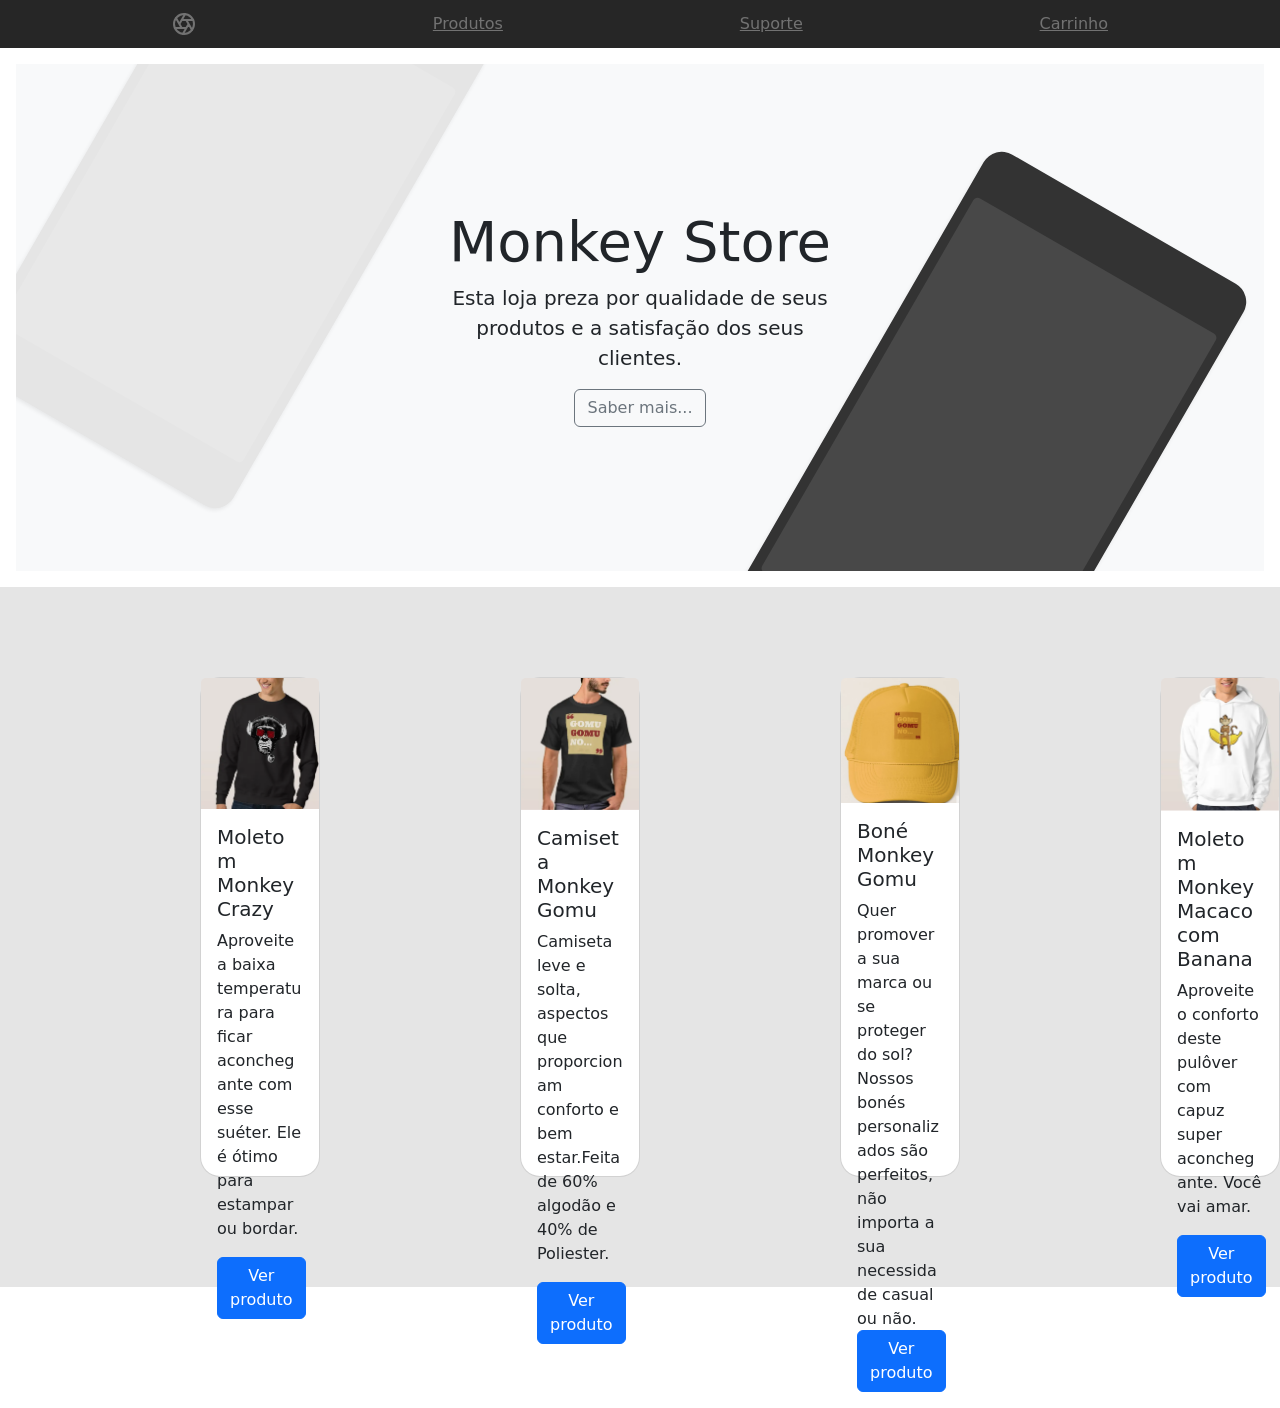
==== AtividadeBootstrap/index.html @ 67cbcad2 "at" ====
<!doctype html>
<html lang="en">

<head>
    <meta charset="utf-8">
    <meta name="viewport" content="width=device-width, initial-scale=1">
    <meta name="description" content="">
    <meta name="author" content="Mark Otto, Jacob Thornton, and Bootstrap contributors">
    <meta name="generator" content="Hugo 0.72.0">
    
    <title>Projeto Bootstrap</title>

    <link rel="canonical" href="https://v5.getbootstrap.com/docs/5.0/examples/product/">

    <link rel="stylesheet" href="https://stackpath.bootstrapcdn.com/bootstrap/5.0.0-alpha1/css/bootstrap.min.css"
        integrity="sha384-r4NyP46KrjDleawBgD5tp8Y7UzmLA05oM1iAEQ17CSuDqnUK2+k9luXQOfXJCJ4I" crossorigin="anonymous">
    <script src="https://stackpath.bootstrapcdn.com/bootstrap/5.0.0-alpha1/js/bootstrap.min.js"
        integrity="sha384-oesi62hOLfzrys4LxRF63OJCXdXDipiYWBnvTl9Y9/TRlw5xlKIEHpNyvvDShgf/"
        crossorigin="anonymous"></script>
    <script src="https://cdn.jsdelivr.net/npm/popper.js@1.16.0/dist/umd/popper.min.js"
        integrity="sha384-Q6E9RHvbIyZFJoft+2mJbHaEWldlvI9IOYy5n3zV9zzTtmI3UksdQRVvoxMfooAo"
        crossorigin="anonymous"></script>
  
</head>

<body>

    <nav class="site-header sticky-top py-1">
        <div class="container d-flex flex-column flex-md-row justify-content-between">
            <a class="py-2" href="#" aria-label="Product">
                <svg xmlns="http://www.w3.org/2000/svg" width="24" height="24" fill="none" stroke="currentColor"
                    stroke-linecap="round" stroke-linejoin="round" stroke-width="2" class="d-block mx-auto" role="img"
                    viewBox="0 0 24 24">
                    <title>MankeyStore</title>
                    <circle cx="12" cy="12" r="10" />
                    <path
                        d="M14.31 8l5.74 9.94M9.69 8h11.48M7.38 12l5.74-9.94M9.69 16L3.95 6.06M14.31 16H2.83m13.79-4l-5.74 9.94" />
                </svg>
            </a>
            <a class="py-2 d-none d-md-inline-block" href="#">Produtos</a>
            <a class="py-2 d-none d-md-inline-block" href="#">Suporte</a>
            <a class="py-2 d-none d-md-inline-block" href="#">Carrinho</a>
        </div>
    </nav>

    <div class="position-relative overflow-hidden p-3 p-md-5 m-md-3 text-center bg-light">
        <div class="col-md-5 p-lg-5 mx-auto my-5">
            <h1 class="display-4 font-weight-normal">Monkey Store</h1>
            <p class="lead font-weight-normal">Esta loja preza  por qualidade de seus produtos e a satisfação dos seus clientes.</p>
            <a class="btn btn-outline-secondary" href="#">Saber mais...</a>
        </div>
        <div class="product-device shadow-sm d-none d-md-block"></div>
        <div class="product-device product-device-2 shadow-sm d-none d-md-block"></div>
    </div>

    <div class="col-md-12 color">

        <div class="card">
            <img src="./img/blusa.PNG" class="card-img-top im" alt="...">
        
            <div class="card-body">
            <h5 class="card-title">Moletom Monkey Crazy</h5>
            <p class="card-text">Aproveite a baixa temperatura para ficar aconchegante com esse suéter. Ele é ótimo para estampar ou bordar.</p>
            <a href="#" class="btn btn-primary">Ver produto</a>
            </div>
        </div>

        <div class="card">
            <img src="./img/camiseta.PNG" class="card-img-top" alt="...">
        
            <div class="card-body cb">
            <h5 class="card-title">Camiseta Monkey Gomu</h5>
            <p class="card-text">Camiseta leve e solta, aspectos que proporcionam conforto e bem estar.Feita de 60% algodão e 40% de Poliester.</p>
            <a href="#" class="btn btn-primary">Ver produto</a>
            </div>
        </div>

        <div class="card">
            <img src="./img/bone.PNG" class="card-img-top" alt="...">
        
            <div class="card-body cb">
            <h5 class="card-title">Boné Monkey Gomu</h5>
            <p class="card-text">Quer promover a sua marca ou se proteger do sol? Nossos bonés personalizados  são  perfeitos,  não  importa  a  sua  necessidade casual ou não. </p>
            <a href="#" class="btn btn-primary alt">Ver produto</a>
            </div>
        </div>

        <div class="card">
            <img src="./img/moletom.PNG" class="card-img-top" alt="...">
        
            <div class="card-body cb">
            <h5 class="card-title">Moletom Monkey Macaco com Banana</h5>
            <p class="card-text">Aproveite o conforto deste pulôver com capuz super aconchegante. Você vai amar.</p>
            <a href="#" class="btn btn-primary">Ver produto</a>
            </div>
        </div>
           
    </div>

    <link rel="stylesheet" href="style.css">

</body>

</html>
---- AtividadeBootstrap/style.css ----
.card{
    margin-left: 200px;
    margin-top: 90px;
    height: 500px;
    width: 200px;
    border-radius: 20px;
}

.cb{
    
}

.alt{
    margin-top: -17px;
}

.color{
    background-color: #e5e5e5;
    display: flex;
    height: 700px;
}

.im{
    
}

.container {
    max-width: 960px;
}


.site-header {
    background-color: rgba(0, 0, 0, .85);
    -webkit-backdrop-filter: saturate(180%) blur(20px);
    backdrop-filter: saturate(180%) blur(20px);
}

.site-header a {
    color: #727272;
    transition: color .15s ease-in-out;
}

.site-header a:hover {
    color: #fff;
    text-decoration: none;
}


.product-device {
    position: absolute;
    right: 10%;
    bottom: -30%;
    width: 300px;
    height: 540px;
    background-color: #333;
    border-radius: 21px;
    transform: rotate(30deg);
}

.product-device::before {
    position: absolute;
    top: 10%;
    right: 10px;
    bottom: 10%;
    left: 10px;
    content: "";
    background-color: rgba(255, 255, 255, .1);
    border-radius: 5px;
}

.product-device-2 {
    top: -25%;
    right: auto;
    bottom: 0;
    left: 5%;
    background-color: #e5e5e5;
}


.flex-equal>* {
    flex: 1;
}

@media (min-width: 768px) {
    .flex-md-equal>* {
        flex: 1;
    }
}

.bd-placeholder-img {
    font-size: 1.125rem;
    text-anchor: middle;
    -webkit-user-select: none;
    -moz-user-select: none;
    -ms-user-select: none;
    user-select: none;
}

@media (min-width: 768px) {
    .bd-placeholder-img-lg {
        font-size: 3.5rem;
    }
}
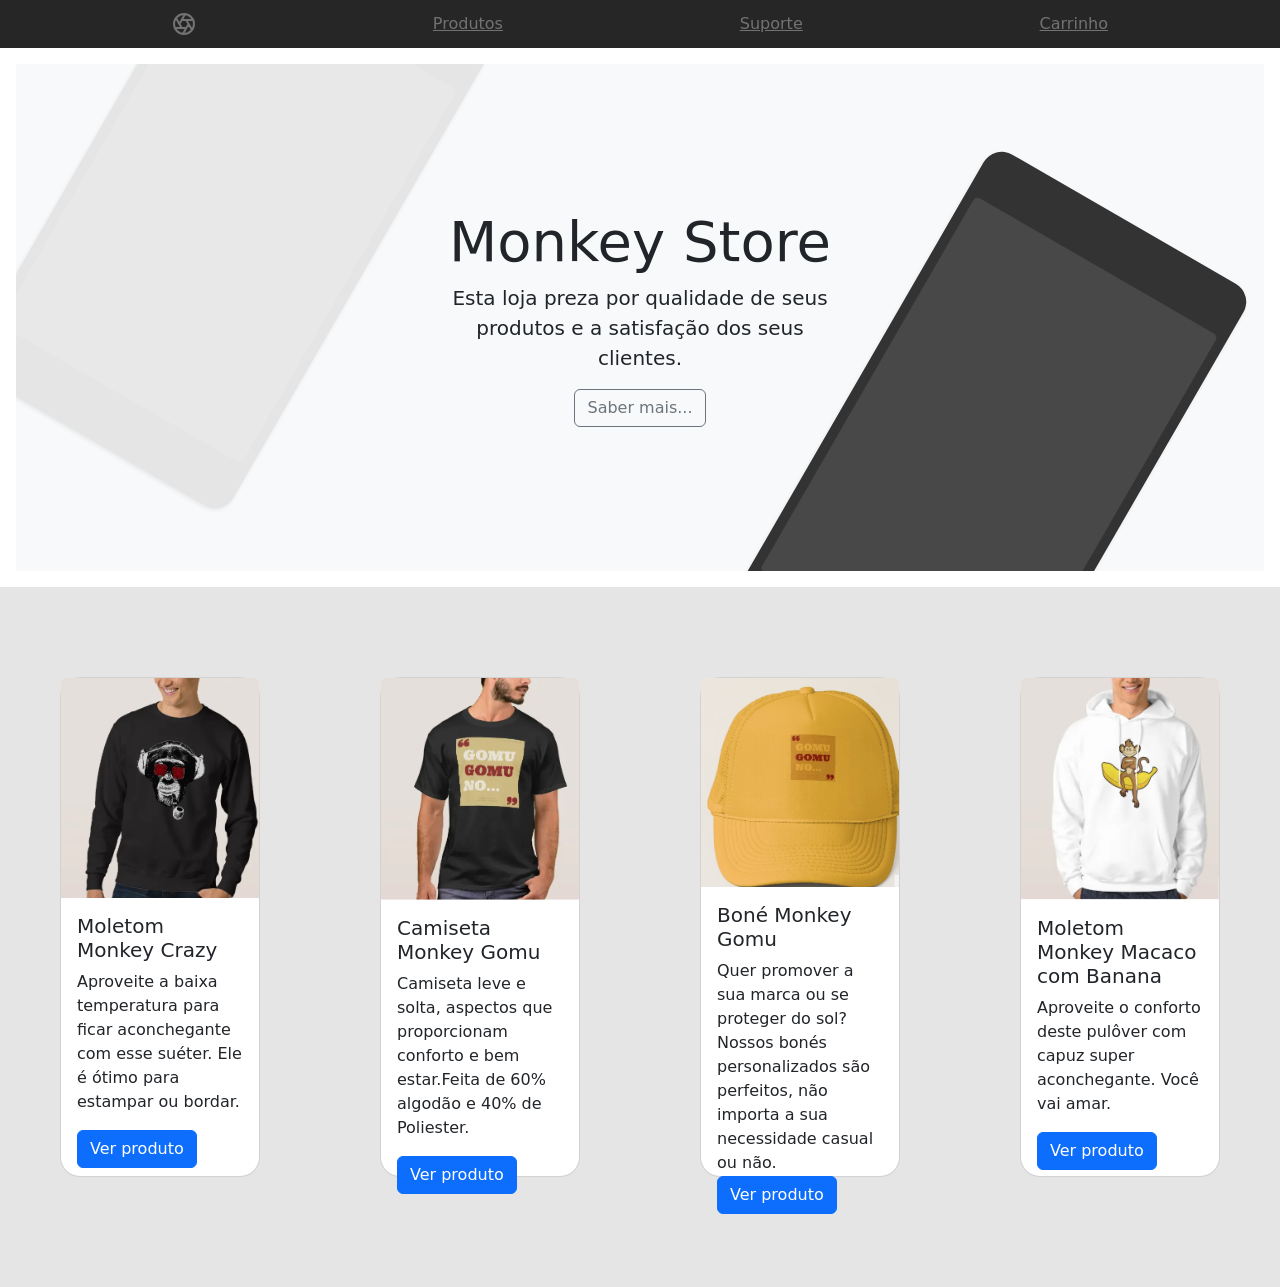
==== commit 7e99e9a4: "KDd" ====
--- a/AtividadeBootstrap/index.html
+++ b/AtividadeBootstrap/index.html
@@ -61,7 +61,7 @@
             <div class="card-body">
             <h5 class="card-title">Moletom Monkey Crazy</h5>
             <p class="card-text">Aproveite a baixa temperatura para ficar aconchegante com esse suéter. Ele é ótimo para estampar ou bordar.</p>
-            <a href="#" class="btn btn-primary">Ver produto</a>
+            <a href="index2.html" class="btn btn-primary">Ver produto</a>
             </div>
         </div>
 
--- a/AtividadeBootstrap/style.css
+++ b/AtividadeBootstrap/style.css
@@ -1,14 +1,10 @@
 .card{
-    margin-left: 200px;
     margin-top: 90px;
     height: 500px;
     width: 200px;
     border-radius: 20px;
 }
 
-.cb{
-    
-}
 
 .alt{
     margin-top: -17px;
@@ -18,10 +14,7 @@
     background-color: #e5e5e5;
     display: flex;
     height: 700px;
-}
-
-.im{
-    
+    justify-content: space-around;
 }
 
 .container {
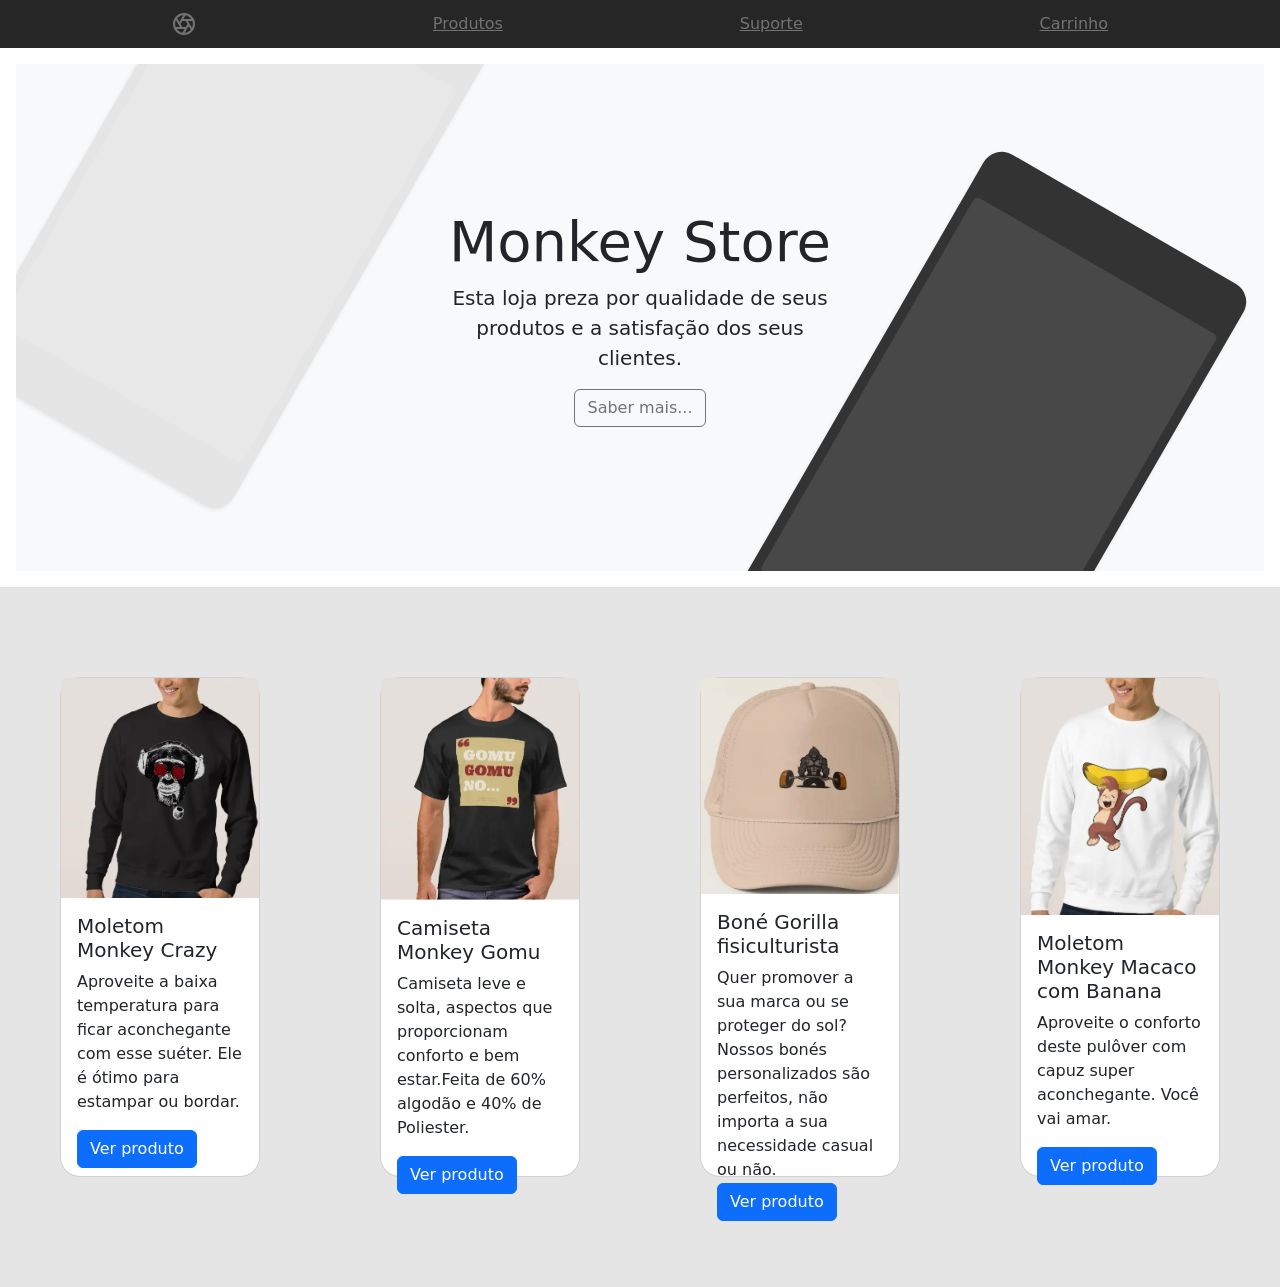
==== commit d6ed2e0b: "CopaStars" ====
--- a/AtividadeBootstrap/index.html
+++ b/AtividadeBootstrap/index.html
@@ -71,7 +71,7 @@
             <div class="card-body cb">
             <h5 class="card-title">Camiseta Monkey Gomu</h5>
             <p class="card-text">Camiseta leve e solta, aspectos que proporcionam conforto e bem estar.Feita de 60% algodão e 40% de Poliester.</p>
-            <a href="#" class="btn btn-primary">Ver produto</a>
+            <a href="index3.html" class="btn btn-primary">Ver produto</a>
             </div>
         </div>
 
@@ -79,19 +79,19 @@
             <img src="./img/bone.PNG" class="card-img-top" alt="...">
         
             <div class="card-body cb">
-            <h5 class="card-title">Boné Monkey Gomu</h5>
+            <h5 class="card-title">Boné Gorilla fisiculturista</h5>
             <p class="card-text">Quer promover a sua marca ou se proteger do sol? Nossos bonés personalizados  são  perfeitos,  não  importa  a  sua  necessidade casual ou não. </p>
-            <a href="#" class="btn btn-primary alt">Ver produto</a>
+            <a href="index4.html" class="btn btn-primary alt">Ver produto</a>
             </div>
         </div>
 
         <div class="card">
-            <img src="./img/moletom.PNG" class="card-img-top" alt="...">
+            <img src="./img/moletom.jpeg" class="card-img-top" alt="...">
         
             <div class="card-body cb">
             <h5 class="card-title">Moletom Monkey Macaco com Banana</h5>
             <p class="card-text">Aproveite o conforto deste pulôver com capuz super aconchegante. Você vai amar.</p>
-            <a href="#" class="btn btn-primary">Ver produto</a>
+            <a href="index5.html" class="btn btn-primary">Ver produto</a>
             </div>
         </div>
            
